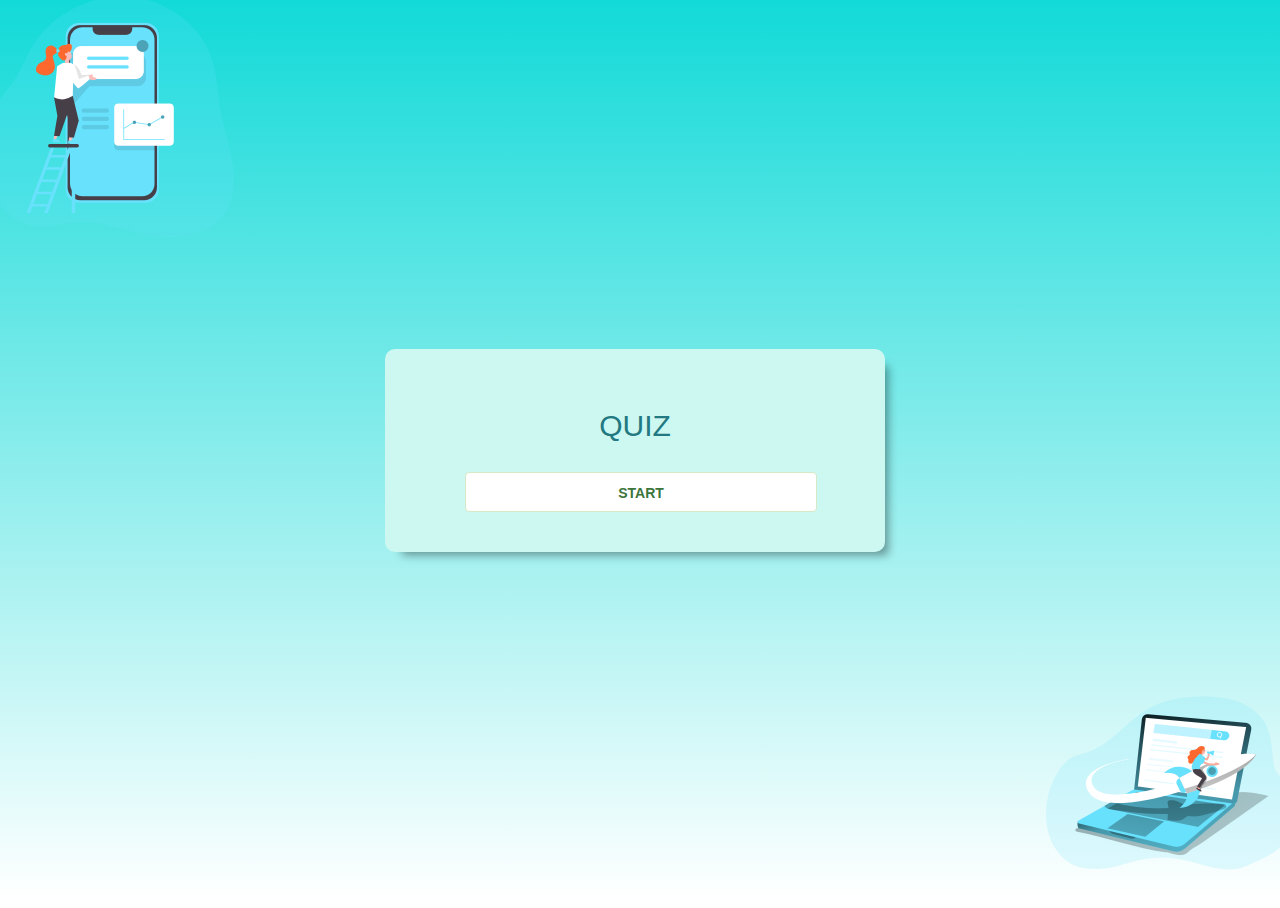
==== homepage.html @ fd6c370c "initial commit" ====
<html>
<head>
<title>HomePage</title>
<link rel="stylesheet" href="mystyle.css">
<!-- <script src="home.js"></script> -->
<meta charset="utf-8">
  <meta name="viewport" content="width=device-width, initial-scale=1">
  <link rel="stylesheet" href="https://maxcdn.bootstrapcdn.com/bootstrap/3.4.1/css/bootstrap.min.css">
   <script src="https://cdn.jsdelivr.net/npm/bootstrap@5.0.0-beta2/dist/js/bootstrap.bundle.min.js" integrity="sha384-b5kHyXgcpbZJO/tY9Ul7kGkf1S0CWuKcCD38l8YkeH8z8QjE0GmW1gYU5S9FOnJ0" crossorigin="anonymous"></script>
   
   
  </head>
<body>
	<div class="divmain">
		<div class="innerdiv container-fluid" >
			
				<div   class="container-fluid" id="answer" >
					<div class="question starter">
						<b><h2>	QUIZ </h2></b>
					</div>
					<div  id="start" class="start alert alert-success quizoption" role="alert">
  					<center>START</center>
					</div>

				</div>
				
		</div>


		</div>
		<img src="home1.png" class="teamimg">
		<img src="home2.png" class="pic2">
	</div>



</body>


<script type="text/javascript">
	

	
	const start = document.querySelector(".start");
	function startfun()
	{

		location.replace("index.html");

	}

	start.addEventListener("click",startfun);





</script>




</html>
---- mystyle.css ----
html{
	background-image: linear-gradient(#ffff, #69E1D8);
	font-family: Star wars;
	font-weight: 100%;
	margin: 0;
	padding: 0;
	/*width: 100vh;*/
	margin: 0rem 0rem 0rem 0rem;
	padding: 0rem 0rem 0rem 0rem;
	/*height: 100vh;*/
}

body{
	margin: 0rem 0rem 0rem 0rem;
	padding: 0rem 0rem 0rem 0rem;
}

.active{

}

.divmain{

	background-image: linear-gradient(#12DAD8, #ffffff);
	min-height: 100%;	
	display: flex;
	align-items: center;
	justify-content: center;
	padding: 0rem 3rem 0rem 2rem;
	margin: 0rem 0rem 0rem 0rem;
}

.innerdiv{
	padding: 3rem 3rem 3rem 3rem;
	background-color: #CDF8F2;
	margin:3rem 0rem 3rem 0rem;
	border: none;
	border-radius: 1rem; 
	box-shadow: 1rem 1rem 1rem -0.75rem rgba(0,0,0,0.4) ;
	position: absolute;
	
}

ul{

	list-style-type: none;
}

.question{
	padding: 0rem 0rem 0rem 0rem;
	margin: 1rem 2rem 2rem 2rem;
	font-size: 20px;
	color: #237981;
	display: flex;
  	justify-content: center;
  	align-items: center;
  	 word-wrap: break-word;
}

.yourscore{
	padding: 0rem 0rem 0rem 0rem;
	margin: 1rem 2rem 2rem 2rem;
	font-size: 20px;
	color: #237981;
	display: flex;
  	justify-content: center;
  	align-items: center;
  	 word-wrap: break-word;
}

.question:hover{
	cursor :none ;
}

#ans{
	padding: 1rem 1rem 1rem 1rem;
	background-color: white;
	width: 30rem;
	height: 4rem;
	margin: 1rem 5rem 1rem 5rem;

}

#ans:hover{
	background-color: #69E1D8;
	cursor: pointer;
	color: white;
}

#active{
	background-color: #69E1D8;
	color: white;
	cursor: pointer;
	width: 30rem;
	height: 4rem;
	margin: 1rem 5rem 1rem 5rem;
	padding: 1rem 1rem 1rem 1rem;
}


.hover:hover{
	background-color: #69E1D8;
	cursor: pointer;
	color: white;
}



.center {
  display: flex;
  justify-content: center;
  align-items: center;
 
}

.teamimg{
	height: 250px;
	display: flex;
	justify-content: flex-end;
	align-self: flex-end;
  position: absolute;
  top: -8px;
  left: -16px;

}
.textbox{
	margin: 1rem 1rem 1rem 1rem;
}

.pic2{
	height: 250px;
	display: flex;
	justify-content: flex-end;
	align-self: flex-end;
  position: absolute;
  bottom: -8px;
  right: -16px;

}
.namemain{
	display: block;
	position: relative;
}

.timebtn{
	margin: 2rem, 1rem, 2rem, 1rem;
	height: 35px;
	display: flex;
	justify-content: flex-end;
	align-self: flex-end;
  position: absolute;
  top: 8px;
  right: 16px;

}

.quizoption{
	color: #053347;
	font-weight: bold;

}

.starter{

	display: flex;
	justify-content: center;
	align-self: center;
}

#start{

	display: flex;
	justify-content: center;
	align-self: center;
	background-color: white;
	padding: 1rem 1rem 1rem 1rem;
	width: 80%;
	height: 4rem;
	margin: 1rem 5rem 1rem 5rem;

}
#start:hover{

	background-color: #69E1D8;
	color: white;
	cursor: pointer;

}
.question{
	width: 40rem;
	font-weight: bold;
}

.hidden{
	display: none;

}
.display1{
	display: block;

}

.score{
	display: flex;
	justify-content: center;
	align-items: center;
	padding: 1rem 1rem 1rem 1rem;
	background-color: #69E1D8;
	width: 30rem;
	height: 4rem;
	margin: 1rem 5rem 1rem 5rem;
	color: white;
	font-weight: bolder;
	height: 100px;
	width: 80%;
}
.scored{
	font-size: 50px;
}
.scoreboard{
	width: 50%;
	
}

.teamimg1{
	height: 250px;
	display: flex;
	justify-content: flex-end;
	align-self: flex-end;
  	position: absolute;
  bottom: -22px;
  left: -85px;

}

.pic21{
	height: 200px;
	display: flex;
	justify-content: flex-end;
	align-self: flex-end;
  position: absolute;
   top: -68px;
  right: -8px;

}

@media screen and (max-width: 700px) 
{

html{
	margin:0px;
	padding: 0px;
	height: 80vh;
	width: 80vh;
}
body{
	padding: 0px;
	margin:0px;
}
.divmain{
	height: 50vh;
	width: 80vh; 
	padding: 0;
}

.innerdiv{
	padding: 0;
	background-color: #CDF8F2;
	margin:0rem 0rem 0rem 0rem;
	border: none;
	top :40%;	
	border-radius: 1rem; 
	box-shadow: 1rem 1rem 1rem -0.75rem rgba(0,0,0,0.4) ;
	position: absolute;
	
}


.timebtn{
	
	margin: 2rem, 1rem, 2rem, 1rem;
	height: 35px;
	display: flex;
	justify-content: center;
	align-self: center;
 	position: absolute;
 	top: 8px;
  	right: 0px;

}/*
 .teamimg{
	height: 250px;
	width: 100px;

}
*/

.pic2{
bottom: -30%;
right: -50%;
}
.teamimg1{
	height: 200px;
	display: flex;
	justify-content: flex-end;
	align-self: flex-end;
  	position: absolute;
  bottom: -73px;
  left: -100px;

}

.pic21{
	height: 200px;
	display: flex;
	justify-content: flex-end;
	align-self: flex-end;
  position: absolute;
   top: -68px;
  right: -8px;

}

.score{
	display: flex;
	justify-content: center;
	align-items: center;
	padding: 1rem 1rem 1rem 1rem;
	background-color: #69E1D8;
	width: 70%;
	height: 4rem;
	margin: 1rem 5rem 1rem 5rem;
	color: white;
	font-weight: bolder;
	height: 100px;
	
}
.scored{
	display: flex;
	justify-content: center;
	align-items: center;
	font-size: 50px;
}
.scoreboard{
	width: 80%;
	
}
.yourscore{
	
	font-size: 20px;
	color: #237981;
	
}

}
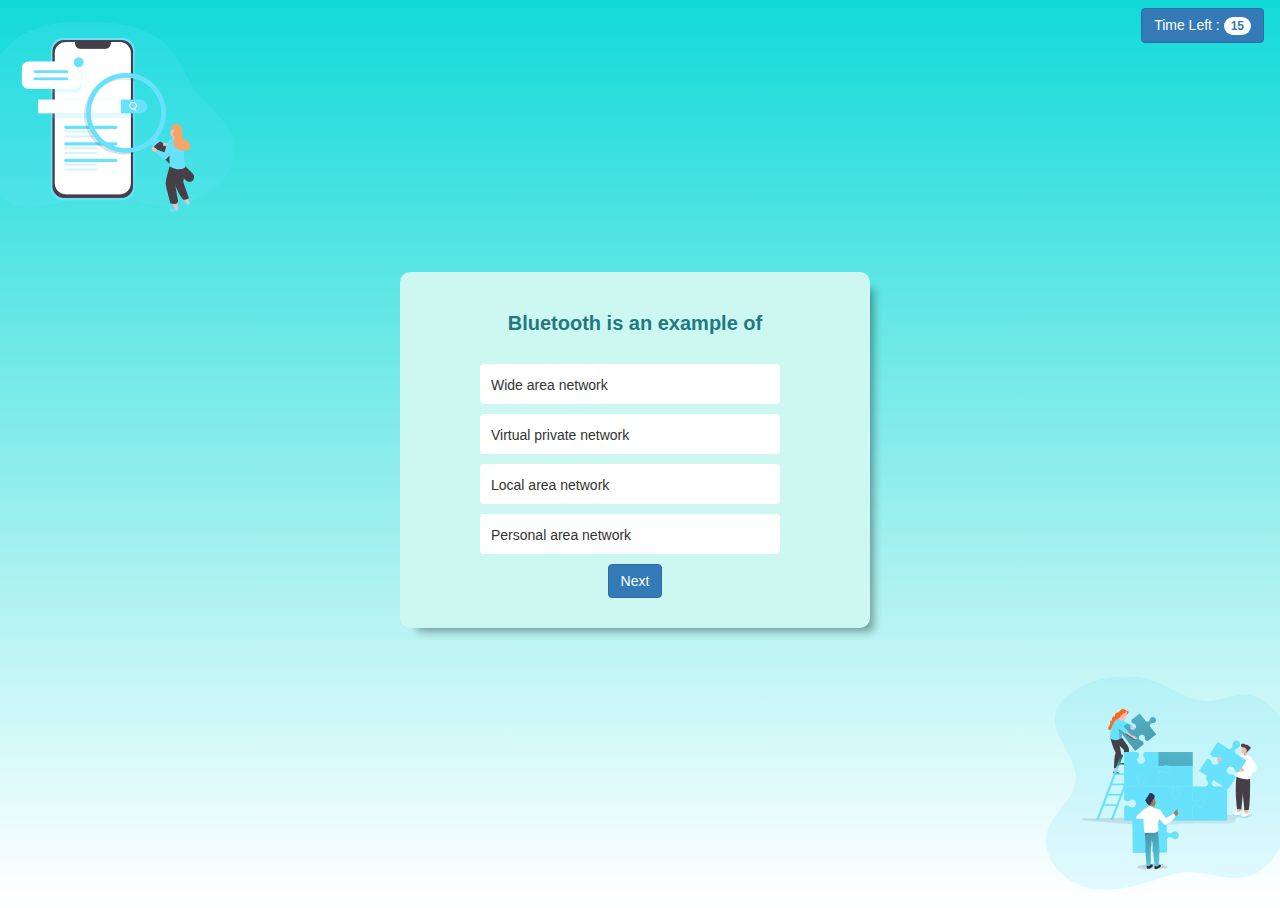
==== commit 5d0623ee: "adding again" ====
--- a/homepage.html
+++ b/homepage.html
@@ -1,47 +1,378 @@
 <html>
 <head>
-<title>HomePage</title>
+<title>Quiz</title>
 <link rel="stylesheet" href="mystyle.css">
-<!-- <script src="home.js"></script> -->
 <meta charset="utf-8">
   <meta name="viewport" content="width=device-width, initial-scale=1">
   <link rel="stylesheet" href="https://maxcdn.bootstrapcdn.com/bootstrap/3.4.1/css/bootstrap.min.css">
+
+   <link rel="stylesheet" href="https://maxcdn.bootstrapcdn.com/bootstrap/3.3.7/css/bootstrap.min.css">
+
+<script src="https://ajax.googleapis.com/ajax/libs/jquery/3.2.1/jquery.min.js"></script>
+<script src="https://cdn.jsdelivr.net/npm/bootstrap@5.0.0-beta2/dist/js/bootstrap.bundle.min.js" integrity="sha384-b5kHyXgcpbZJO/tY9Ul7kGkf1S0CWuKcCD38l8YkeH8z8QjE0GmW1gYU5S9FOnJ0" crossorigin="anonymous"></script>
    <script src="https://cdn.jsdelivr.net/npm/bootstrap@5.0.0-beta2/dist/js/bootstrap.bundle.min.js" integrity="sha384-b5kHyXgcpbZJO/tY9Ul7kGkf1S0CWuKcCD38l8YkeH8z8QjE0GmW1gYU5S9FOnJ0" crossorigin="anonymous"></script>
-   
-   
+<script src="https://maxcdn.bootstrapcdn.com/bootstrap/3.3.7/js/bootstrap.min.js"></script>
   </head>
-<body>
+<body onload="init()">
+	
 	<div class="divmain">
-		<div class="innerdiv container-fluid" >
-			
-				<div   class="container-fluid" id="answer" >
-					<div class="question starter">
-						<b><h2>	QUIZ </h2></b>
+		<div class="innerdiv container-fluid div1" >
+			
+			<center><h2 class="question"></h2></center>
+			
+				<div   class="container-fluid" id="answer">
+
+					<div class="alert ans1 " value=1 id="ans" >
+  					
 					</div>
-					<div  id="start" class="start alert alert-success quizoption" role="alert">
-  					<center>START</center>
+					<div class="alert ans2 B" value =2 id="ans" >
+  					
 					</div>
+					<div class="alert ans3 C" value=3 id="ans" >
+  					
+					</div>
+					<div class="alert ans4 D" value=4 id="ans" >
+  										</div>
 
 				</div>
+				<div class="submitbtn center">
+				<!-- <input type="button" class="submit" name="Submit" value="Submit"> -->
+				<button type="button" class="next btn btn-primary" id="next">Next</button>
+
+</div></div>
+		<div class= "scoreboard innerdiv hidden" id="s"> 
+
+	<div class="yourscore">Your Scored</div> 
+	<div class="alert score"><center><b class="scored"></b></center></div>	
+	<div  id="start" class="start alert alert-success quizoption" role="alert">
+  					<center>Play Again</center>
+					</div><img src="score.png" class="pic21">
+	<img src="score2.png" class="teamimg1">
+
+</div>
+
+
+
+
+</div>
+		</div>
+
+
+		</div>
+		<div class="timebtn">
+			<button type="button" class="btn btn-primary ">
+  			Time Left : <span class="badge bg-secondary countdown">15</span></button>
+		</div>
+		<img src="pic2.png" class="teamimg">
+		<img src="Team.png" class="pic2">
+	</div>
+</body>
+	
+<script type="text/javascript">
+
+	var data = [
+					{
+						"question" :  "Bluetooth is an example of",
+						"A" : "Wide area network",
+						"B" : "Virtual private network",
+						"C" : "Local area network",
+						"D" : " Personal area network",
+						"ans" : "4",
+
+					},
+
+
+					{
+						"question" :  "Which of the following protocol is used for remote terminal connection service?",
+						"A" : "RARP",
+						"B" : "TELNET",
+						"C" : "FTP",
+						"D" : "UDP",
+						"ans" : "2",
+
+					},
+
+					
+					{
+						"question" :  "The application layer of the OSI model is",
+						"A" : "Four layer",
+						"B" : "Five layer",
+						"C" : "Seven layer",
+						"D" : "Six layer",
+						"ans" : "3",
+
+					},
+
+					{
+						"question" :  "A device which can be connected to a network without using cable is called",
+						"A" : " Distributed device",
+						"B" : "Wireless device",
+						"C" : "Open-source device",
+						"D" : "Centralized device",
+						"ans" : "2",
+
+					},
+					{
+						"question" :  "Which address is used in an internet employing the TCP/IP protocols?",
+						"A" : "physical address and logical address",
+						"B" : "port address",
+						"C" : "specific address",
+						"D" : "all of the mentioned",
+						"ans" : "4",
+
+					},
+					{
+						"question" :  "How many group scopes are there in Active Directory?",
+						"A" :  "Three",
+						"B" :  "Zero",
+						"C" : "Ten",
+						"D" :  "Five",
+						"ans": "1"
+					},
+					{
+						"question" : "Find which is not one of the four divisions or container structures in Active Directory?",
+						"A":"Forests",
+						"B" :  "Domain",
+						"C" : "Webs",
+						"D" :  "Organizational units",
+						"ans": "3"
+					},
+					{
+						"question" : "Office 365 is now the most popular cloud application in the world. But when did it debut?",
+						"A" :  "2008",
+						"B" : "2011",
+						"C" : "2010",
+						"D" : "2014",
+						"ans" : "2"
+					},
+					{
+						"question" : "The slowest transmission speeds are those of",
+						"A" :  "Coaxial cable",
+						"B": "Twisted-pair wire",
+						"C" :  "Fiber-optic cable",
+						"D" : "Microwaves",
+						"ans" : "2",
+									
+					},
+					{
+						"question":"What types of protocols are used in VPNs?",
+						"A" : "Application level protocols",
+						"B" : "Tunnelling protocols",
+						"C"	: "Network protocols",
+						"D" : "Mailing protocols",
+						"ans" : "1",
+					}	
+
+					]
+	var i = 0;				
+
+	function init() {
+	nextfun();
+	}
+
+
+	const option1 = document.querySelector(".ans1");
+	const option2 = document.querySelector(".ans2");
+	const option3 = document.querySelector(".ans3");
+	const option4 = document.querySelector(".ans4");
+
+
+
+
+
+
+
+
+
+	function optionselect1() {
+		option1.setAttribute("id","active");
+		option2.setAttribute("id","ans");	
+		option3.setAttribute("id","ans");	
+		option4.setAttribute("id","ans");	
+	}
+
+	function optionselect2() {
+		option2.setAttribute("id","active");
+		option1.setAttribute("id","ans");	
+		option3.setAttribute("id","ans");	
+		option4.setAttribute("id","ans");	
+
+	}
+
+	function optionselect3() {
+		option3.setAttribute("id","active");
+		option2.setAttribute("id","ans");	
+		option1.setAttribute("id","ans");	
+		option4.setAttribute("id","ans");	
+	}
+
+	function optionselect4() {
+		option4.setAttribute("id","active");
+		option2.setAttribute("id","ans");	
+		option3.setAttribute("id","ans");	
+		option1.setAttribute("id","ans");	
+
+	}
+
+	function optiondeselect() 
+	{
+		option1.setAttribute("id","ans");
+		option2.setAttribute("id","ans");	
+		option3.setAttribute("id","ans");	
+		option4.setAttribute("id","ans");	
+			
+	}
+
+	function mouseOver1() {
+			option1.style.backgroundColor='#69E1D8';
+	}
+
+
+	function mouseOut1() {
+			option1.style.backgroundColor="white";
+	}
+
+
+	function mouseOver2() {
+			option2.style.backgroundColor='#69E1D8';
+	}
+
+
+	function mouseOut2() {
+			option2.style.backgroundColor="white";
+	}
+
+
+	function mouseOver3() {
+			option3.style.backgroundColor='#69E1D8';
+	}
+
+
+	function mouseOut3() {
+			option3.style.backgroundColor="white";
+	}
+
+	function mouseOver4() {
+			option4.style.backgroundColor='#69E1D8';
+	}
+
+
+	function mouseOut4() {
+			option4.style.backgroundColor="white";
+	}
+
+
+	option1.addEventListener("click",optionselect1);
+	option2.addEventListener("click",optionselect2);
+	option3.addEventListener("click",optionselect3);
+	option4.addEventListener("click",optionselect4);
+
+		
+	var next1 = document.querySelector(".next");
+	function nextfun(){
+
+		if(i<10)
+		{
+
+			
+			optiondeselect();
+
+			document.querySelector(".question").innerHTML=data[i].question;
+	   		document.querySelector(".ans1").innerHTML=data[i].A;
+	   		document.querySelector(".ans2").innerHTML=data[i].B;
+	   		document.querySelector(".ans3").innerHTML=data[i].C;
+	   		document.querySelector(".ans4").innerHTML=data[i].D;
+							
+
+			i++;
+	
+		}
+		else{
+
+
+			var ques = document.querySelector(".div1");
+			var score1 = document.querySelector(".scoreboard");
+			var time = document.querySelector(".timebtn");
+				ques.classList.add("hidden");
+				time.classList.add("hidden");
+				score1.classList.remove("hidden");
+				score1.classList.add("display1");
+				document.querySelector(".scored").innerHTML=total + " / 10";
 				
-		</div>
-
-
-		</div>
-		<img src="home1.png" class="teamimg">
-		<img src="home2.png" class="pic2">
-	</div>
-
-
-
-</body>
-
-
-<script type="text/javascript">
-	
-
-	
-	const start = document.querySelector(".start");
+		}
+	}
+
+	countdown = document.querySelector(".countdown");
+
+var timeleft = 15;	
+
+		function timer(){
+
+			if(timeleft>0)
+			{
+				countdown.innerHTML=timeleft;
+				timeleft-=1;	
+			}
+			else{
+				nextfun();
+				timeleft=15;
+				countdown.innerHTML=timeleft;
+			}
+		}
+		var downloadTimer = setInterval(timer, 1100);
+		
+
+	function alertif() {
+		var active = document.getElementById('active');
+		console.log(active);
+		if(active === null)
+		{
+
+			return 1;
+		}
+		else
+		{
+			return 0;
+		}
+
+
+	}
+
+
+	next1.addEventListener("click",function(){
+			
+			var checking =	alertif();
+			if(checking === 1)
+			{
+				alert("Dear User , \n 	Please select one option to proceed. Selection cannot be null !!!!!!!! ")
+
+			}
+			else{
+				finalScore();
+				nextfun();
+				timeleft=15;
+				timer();
+		}
+	})
+
+	total=0;
+	function finalScore() {
+			
+			var active = document.getElementById('active')
+			var choice = active.getAttribute('value');
+			 // var choice =1;
+			 if(choice === data[i-1].ans)
+			{
+				total+=1;
+				
+			}
+			
+
+
+
+	}
+
+const start = document.querySelector(".start");
 	function startfun()
 	{
 
@@ -51,13 +382,17 @@
 
 	start.addEventListener("click",startfun);
 
-
-
+	// var timeleft = 15;
+	// var downloadTimer = setInterval(function(){ //    clearInterval(downloadTimer);
+ //    document.querySelector(".countdown").innerHTML = "Finished";
+ //  } else {
+ //    document.querySelector(".countdown").innerHTML = timeleft ;
+ //  }
+ //  timeleft -= 1;
+	// }, 1000);
 
 
 </script>
 
 
-
-
 </html>